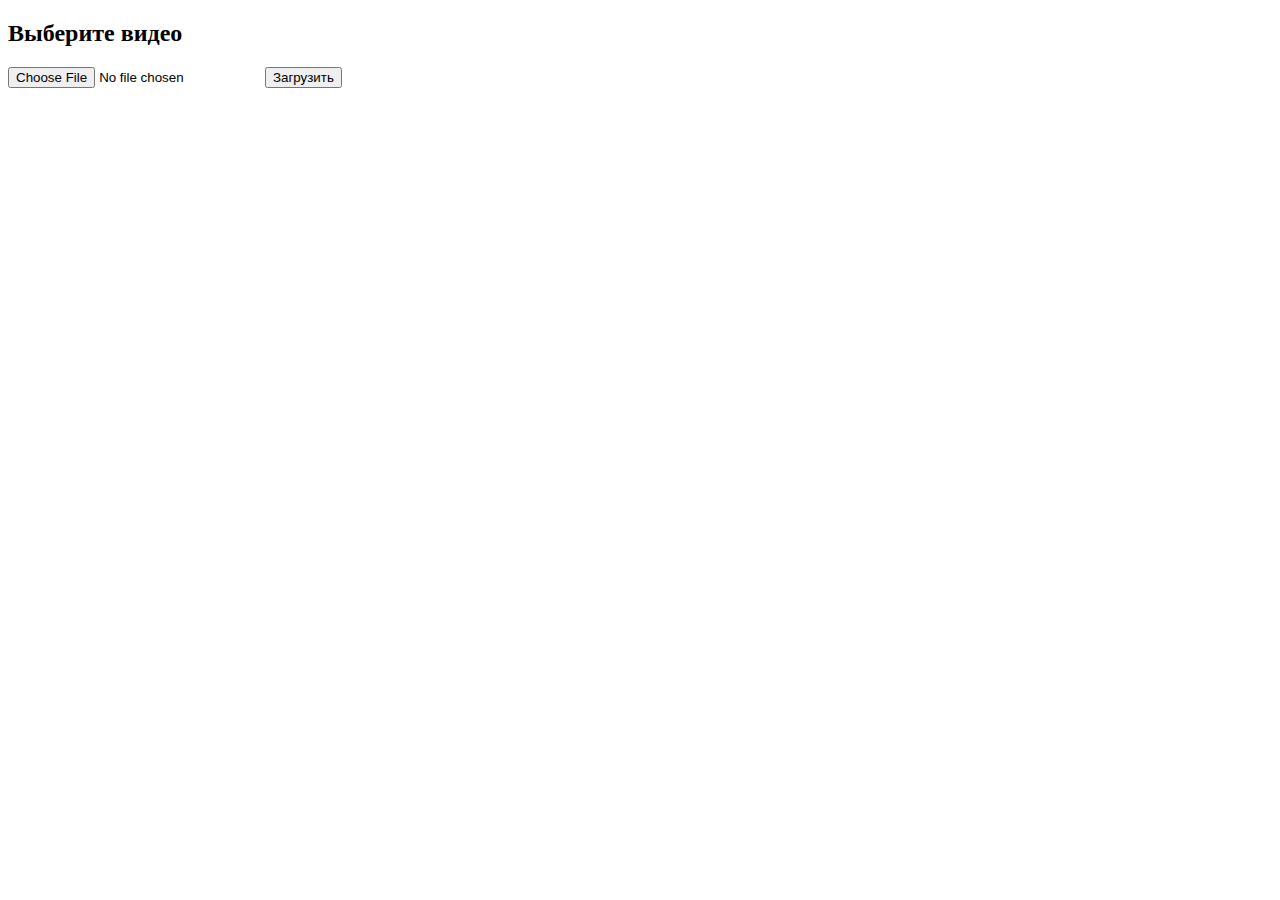
==== index.html @ 0954cb08 "Initial commit" ====
<!DOCTYPE html>
<html lang="ru">
<head>
    <meta charset="UTF-8">
    <meta name="viewport" content="width=device-width, initial-scale=1.0">
    <title>Загрузка видео</title>
</head>
<body>
    <h2>Выберите видео</h2>
    <input type="file" id="videoInput" accept="video/*">
    <button id="uploadBtn">Загрузить</button>
    <p id="status"></p>

    <script>
        document.getElementById("uploadBtn").addEventListener("click", async function () {
            let fileInput = document.getElementById("videoInput");
            if (fileInput.files.length === 0) {
                alert("Выберите видео!");
                return;
            }

            let file = fileInput.files[0];
            let formData = new FormData();
            formData.append("file", file);

            let statusText = document.getElementById("status");
            statusText.innerText = "Загрузка... 0%";

            let xhr = new XMLHttpRequest();
            xhr.open("POST", "https://your-bot-server.com/upload/", true);

            xhr.upload.onprogress = function (event) {
                let percent = Math.round((event.loaded / event.total) * 100);
                statusText.innerText = `Загрузка... ${percent}%`;
            };

            xhr.onload = function () {
                if (xhr.status === 200) {
                    statusText.innerText = "Видео загружено!";
                    setTimeout(() => {
                        window.Telegram.WebApp.close(); // Закрываем WebApp
                    }, 1000);
                } else {
                    alert("Ошибка загрузки!");
                }
            };

            xhr.send(formData);
        });
    </script>
</body>
</html>
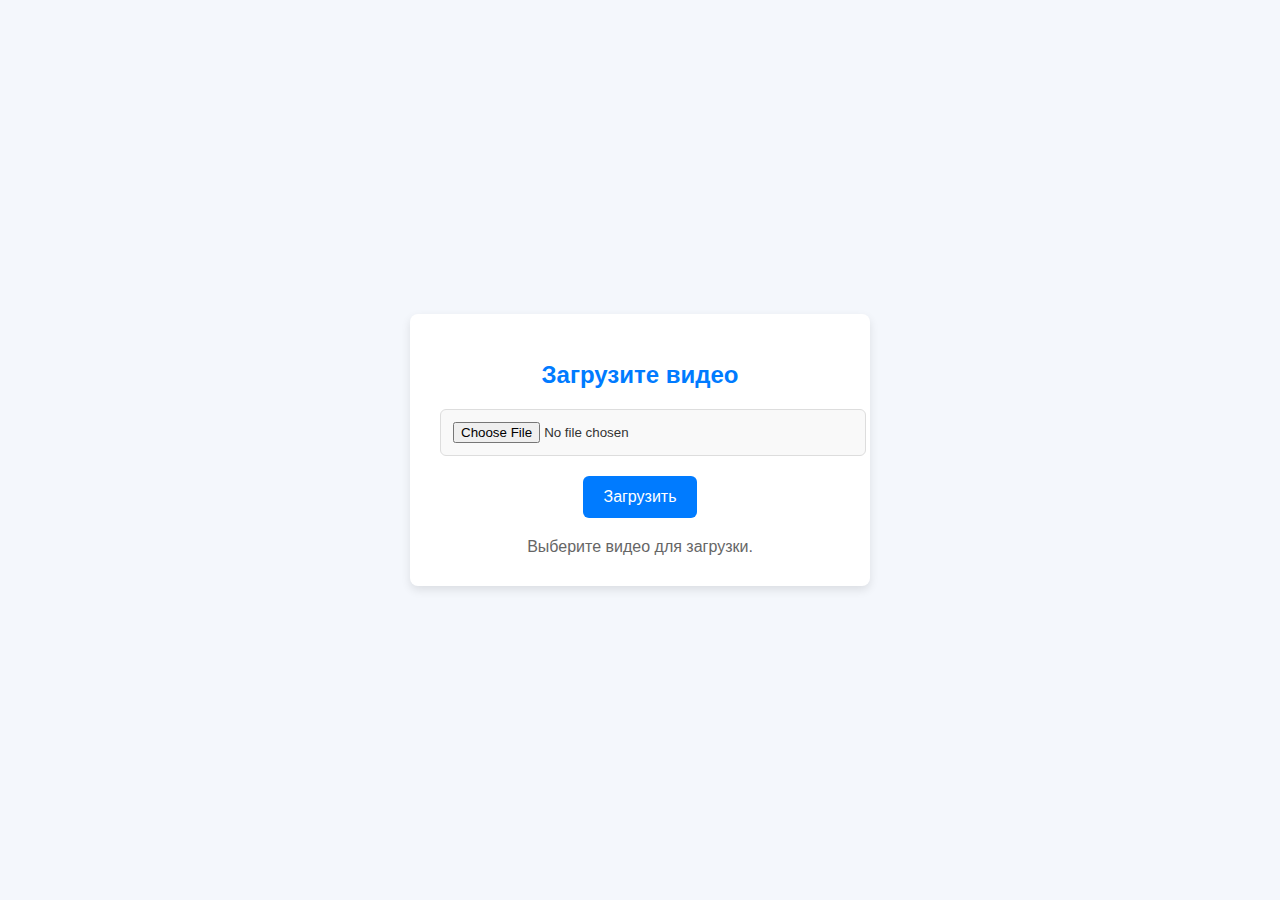
==== commit 7417659e: "Update index.html" ====
--- a/index.html
+++ b/index.html
@@ -3,50 +3,162 @@
 <head>
     <meta charset="UTF-8">
     <meta name="viewport" content="width=device-width, initial-scale=1.0">
-    <title>Загрузка видео</title>
+    <title>Загрузить видео</title>
+    <style>
+        body {
+            font-family: 'Arial', sans-serif;
+            background-color: #f4f7fc;
+            margin: 0;
+            padding: 0;
+            display: flex;
+            justify-content: center;
+            align-items: center;
+            height: 100vh;
+            color: #333;
+        }
+
+        .container {
+            background-color: #fff;
+            border-radius: 8px;
+            padding: 30px;
+            box-shadow: 0 4px 10px rgba(0, 0, 0, 0.1);
+            width: 100%;
+            max-width: 400px;
+            text-align: center;
+        }
+
+        h1 {
+            font-size: 24px;
+            color: #007bff;
+            margin-bottom: 20px;
+        }
+
+        #fileInput {
+            width: 100%;
+            padding: 12px;
+            border-radius: 6px;
+            border: 1px solid #ddd;
+            background-color: #f9f9f9;
+            margin-bottom: 20px;
+        }
+
+        #uploadButton {
+            background-color: #007bff;
+            color: #fff;
+            border: none;
+            padding: 12px 20px;
+            font-size: 16px;
+            border-radius: 6px;
+            cursor: pointer;
+            transition: background-color 0.3s ease;
+        }
+
+        #uploadButton:hover {
+            background-color: #0056b3;
+        }
+
+        #status {
+            margin-top: 20px;
+            font-size: 16px;
+            color: #666;
+        }
+
+        .progress-bar-container {
+            display: none;
+            margin-top: 20px;
+            background-color: #ddd;
+            border-radius: 6px;
+            height: 12px;
+            width: 100%;
+            box-shadow: 0 1px 3px rgba(0, 0, 0, 0.1);
+        }
+
+        .progress-bar {
+            background-color: #28a745;
+            height: 100%;
+            width: 0;
+            border-radius: 6px;
+        }
+    </style>
 </head>
 <body>
-    <h2>Выберите видео</h2>
-    <input type="file" id="videoInput" accept="video/*">
-    <button id="uploadBtn">Загрузить</button>
-    <p id="status"></p>
 
-    <script>
-        document.getElementById("uploadBtn").addEventListener("click", async function () {
-            let fileInput = document.getElementById("videoInput");
-            if (fileInput.files.length === 0) {
-                alert("Выберите видео!");
-                return;
+<div class="container">
+    <h1>Загрузите видео</h1>
+    <input type="file" id="fileInput" accept="video/*" />
+    <button id="uploadButton">Загрузить</button>
+
+    <div class="progress-bar-container" id="progressBarContainer">
+        <div class="progress-bar" id="progressBar"></div>
+    </div>
+
+    <div id="status">Выберите видео для загрузки.</div>
+</div>
+
+<script>
+    const fileInput = document.getElementById('fileInput');
+    const uploadButton = document.getElementById('uploadButton');
+    const statusDiv = document.getElementById('status');
+    const progressBarContainer = document.getElementById('progressBarContainer');
+    const progressBar = document.getElementById('progressBar');
+
+    uploadButton.addEventListener('click', async () => {
+        const file = fileInput.files[0];
+        if (!file) {
+            alert("Пожалуйста, выберите файл!");
+            return;
+        }
+
+        // Отображаем прогресс-бар
+        progressBarContainer.style.display = 'block';
+        statusDiv.innerHTML = "Загрузка файла...";
+
+        const formData = new FormData();
+        formData.append('file', file);
+
+        try {
+            // Отправка файла на сервер с обновлением прогресса
+            const response = await fetch('/upload/', {
+                method: 'POST',
+                body: formData,
+                // Обновление прогресса загрузки
+                headers: {
+                    'Accept': 'application/json',
+                },
+            });
+
+            const reader = response.body.getReader();
+            const contentLength = +response.headers.get('Content-Length');
+            let receivedLength = 0;
+            let chunks = [];
+
+            while (true) {
+                const { done, value } = await reader.read();
+                if (done) break;
+                chunks.push(value);
+                receivedLength += value.length;
+
+                // Обновляем прогресс
+                progressBar.style.width = `${(receivedLength / contentLength) * 100}%`;
             }
 
-            let file = fileInput.files[0];
-            let formData = new FormData();
-            formData.append("file", file);
+            const blob = new Blob(chunks);
+            const fileData = await response.json();
 
-            let statusText = document.getElementById("status");
-            statusText.innerText = "Загрузка... 0%";
+            if (fileData.status === "uploaded") {
+                statusDiv.innerHTML = "Видео загружено. Создание видеокружка...";
 
-            let xhr = new XMLHttpRequest();
-            xhr.open("POST", "https://your-bot-server.com/upload/", true);
+                // Когда процесс конвертации завершится, уведомление будет обновлено
+                statusDiv.innerHTML = "Видео готово! Вы можете закрыть окно.";
+            } else {
+                statusDiv.innerHTML = "Ошибка загрузки.";
+            }
+        } catch (error) {
+            console.error(error);
+            statusDiv.innerHTML = "Ошибка при загрузке файла.";
+        }
+    });
+</script>
 
-            xhr.upload.onprogress = function (event) {
-                let percent = Math.round((event.loaded / event.total) * 100);
-                statusText.innerText = `Загрузка... ${percent}%`;
-            };
-
-            xhr.onload = function () {
-                if (xhr.status === 200) {
-                    statusText.innerText = "Видео загружено!";
-                    setTimeout(() => {
-                        window.Telegram.WebApp.close(); // Закрываем WebApp
-                    }, 1000);
-                } else {
-                    alert("Ошибка загрузки!");
-                }
-            };
-
-            xhr.send(formData);
-        });
-    </script>
 </body>
 </html>
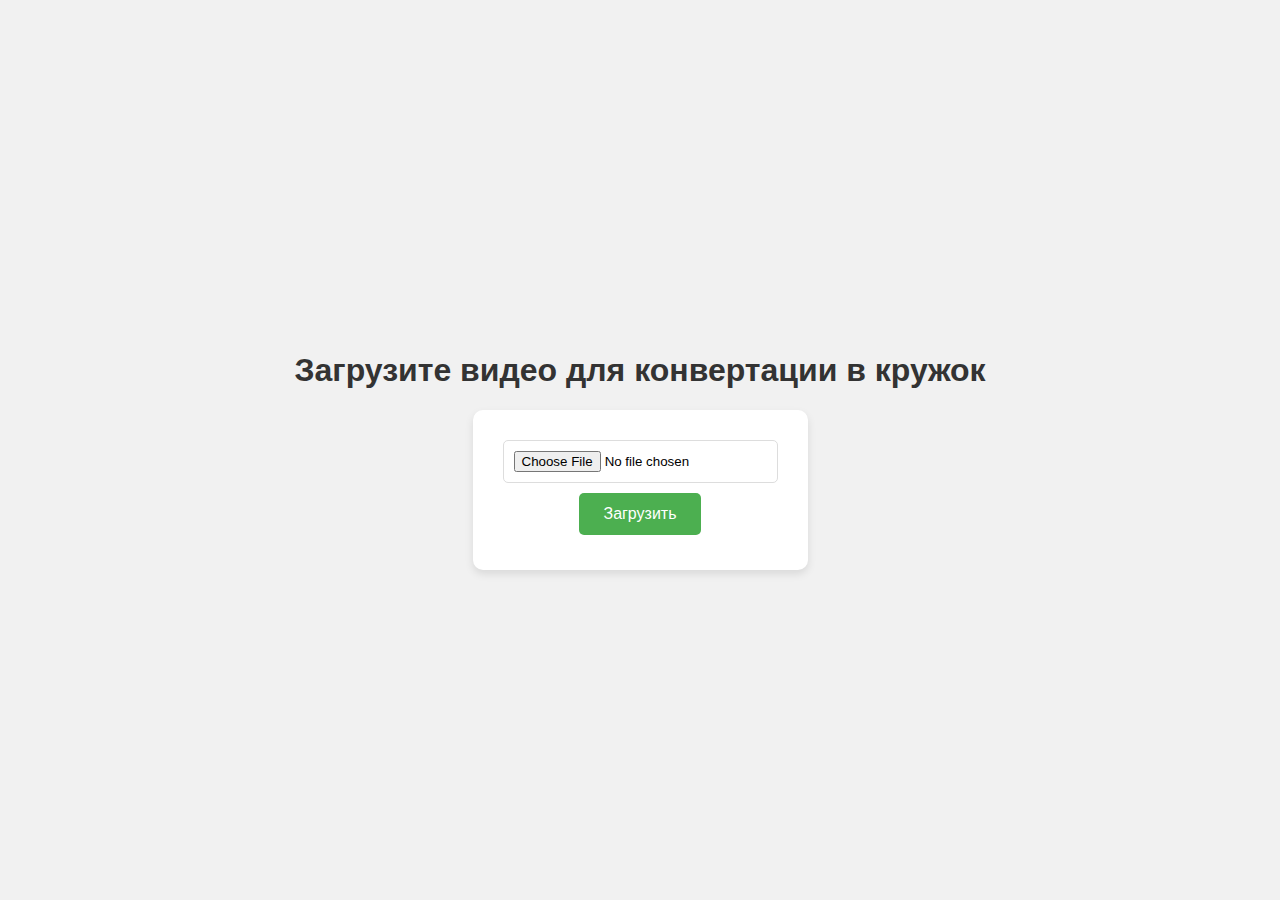
==== commit f974623c: "Update index.html" ====
--- a/index.html
+++ b/index.html
@@ -6,159 +6,111 @@
     <title>Загрузить видео</title>
     <style>
         body {
-            font-family: 'Arial', sans-serif;
-            background-color: #f4f7fc;
-            margin: 0;
-            padding: 0;
+            font-family: Arial, sans-serif;
+            background-color: #f1f1f1;
             display: flex;
             justify-content: center;
             align-items: center;
             height: 100vh;
+            margin: 0;
+            flex-direction: column;
+        }
+
+        h1 {
             color: #333;
         }
 
-        .container {
+        .upload-container {
+            display: flex;
+            flex-direction: column;
+            align-items: center;
             background-color: #fff;
-            border-radius: 8px;
-            padding: 30px;
-            box-shadow: 0 4px 10px rgba(0, 0, 0, 0.1);
-            width: 100%;
-            max-width: 400px;
-            text-align: center;
+            padding: 20px;
+            border-radius: 10px;
+            box-shadow: 0 4px 8px rgba(0, 0, 0, 0.1);
         }
 
-        h1 {
-            font-size: 24px;
-            color: #007bff;
-            margin-bottom: 20px;
+        input[type="file"] {
+            margin: 10px;
+            padding: 10px;
+            border: 1px solid #ddd;
+            border-radius: 5px;
         }
 
-        #fileInput {
-            width: 100%;
-            padding: 12px;
-            border-radius: 6px;
-            border: 1px solid #ddd;
-            background-color: #f9f9f9;
-            margin-bottom: 20px;
+        button {
+            background-color: #4CAF50;
+            color: white;
+            padding: 12px 24px;
+            border: none;
+            border-radius: 5px;
+            cursor: pointer;
+            font-size: 16px;
         }
 
-        #uploadButton {
-            background-color: #007bff;
-            color: #fff;
-            border: none;
-            padding: 12px 20px;
-            font-size: 16px;
-            border-radius: 6px;
-            cursor: pointer;
-            transition: background-color 0.3s ease;
+        button:hover {
+            background-color: #45a049;
         }
 
-        #uploadButton:hover {
-            background-color: #0056b3;
+        .status {
+            margin-top: 15px;
+            font-size: 16px;
+            color: #333;
         }
 
-        #status {
-            margin-top: 20px;
-            font-size: 16px;
-            color: #666;
+        .status.processing {
+            color: #ffa500;
         }
 
-        .progress-bar-container {
-            display: none;
-            margin-top: 20px;
-            background-color: #ddd;
-            border-radius: 6px;
-            height: 12px;
-            width: 100%;
-            box-shadow: 0 1px 3px rgba(0, 0, 0, 0.1);
-        }
-
-        .progress-bar {
-            background-color: #28a745;
-            height: 100%;
-            width: 0;
-            border-radius: 6px;
+        .status.completed {
+            color: #4CAF50;
         }
     </style>
 </head>
 <body>
-
-<div class="container">
-    <h1>Загрузите видео</h1>
-    <input type="file" id="fileInput" accept="video/*" />
-    <button id="uploadButton">Загрузить</button>
-
-    <div class="progress-bar-container" id="progressBarContainer">
-        <div class="progress-bar" id="progressBar"></div>
+    <h1>Загрузите видео для конвертации в кружок</h1>
+    <div class="upload-container">
+        <input type="file" id="videoFile" accept="video/*" />
+        <button onclick="uploadVideo()">Загрузить</button>
+        <div class="status" id="status"></div>
     </div>
 
-    <div id="status">Выберите видео для загрузки.</div>
-</div>
+    <script>
+        const statusElement = document.getElementById("status");
 
-<script>
-    const fileInput = document.getElementById('fileInput');
-    const uploadButton = document.getElementById('uploadButton');
-    const statusDiv = document.getElementById('status');
-    const progressBarContainer = document.getElementById('progressBarContainer');
-    const progressBar = document.getElementById('progressBar');
-
-    uploadButton.addEventListener('click', async () => {
-        const file = fileInput.files[0];
-        if (!file) {
-            alert("Пожалуйста, выберите файл!");
-            return;
-        }
-
-        // Отображаем прогресс-бар
-        progressBarContainer.style.display = 'block';
-        statusDiv.innerHTML = "Загрузка файла...";
-
-        const formData = new FormData();
-        formData.append('file', file);
-
-        try {
-            // Отправка файла на сервер с обновлением прогресса
-            const response = await fetch('/upload/', {
-                method: 'POST',
-                body: formData,
-                // Обновление прогресса загрузки
-                headers: {
-                    'Accept': 'application/json',
-                },
-            });
-
-            const reader = response.body.getReader();
-            const contentLength = +response.headers.get('Content-Length');
-            let receivedLength = 0;
-            let chunks = [];
-
-            while (true) {
-                const { done, value } = await reader.read();
-                if (done) break;
-                chunks.push(value);
-                receivedLength += value.length;
-
-                // Обновляем прогресс
-                progressBar.style.width = `${(receivedLength / contentLength) * 100}%`;
+        async function uploadVideo() {
+            const fileInput = document.getElementById("videoFile");
+            if (!fileInput.files.length) {
+                alert("Пожалуйста, выберите файл для загрузки.");
+                return;
             }
 
-            const blob = new Blob(chunks);
-            const fileData = await response.json();
+            const file = fileInput.files[0];
+            const formData = new FormData();
+            formData.append("file", file);
 
-            if (fileData.status === "uploaded") {
-                statusDiv.innerHTML = "Видео загружено. Создание видеокружка...";
+            statusElement.textContent = "Загрузка видео...";
+            statusElement.classList.add("processing");
 
-                // Когда процесс конвертации завершится, уведомление будет обновлено
-                statusDiv.innerHTML = "Видео готово! Вы можете закрыть окно.";
-            } else {
-                statusDiv.innerHTML = "Ошибка загрузки.";
+            try {
+                const response = await fetch("/upload/", {
+                    method: "POST",
+                    body: formData,
+                });
+
+                const result = await response.json();
+                if (result.status === "uploaded") {
+                    statusElement.textContent = "Видео успешно загружено!";
+                    statusElement.classList.remove("processing");
+                    statusElement.classList.add("completed");
+                    // Можно добавить логику для уведомления пользователя о завершении обработки
+                } else {
+                    throw new Error("Ошибка загрузки видео.");
+                }
+            } catch (error) {
+                statusElement.textContent = "Ошибка при загрузке файла.";
+                statusElement.classList.remove("processing");
             }
-        } catch (error) {
-            console.error(error);
-            statusDiv.innerHTML = "Ошибка при загрузке файла.";
         }
-    });
-</script>
-
+    </script>
 </body>
 </html>
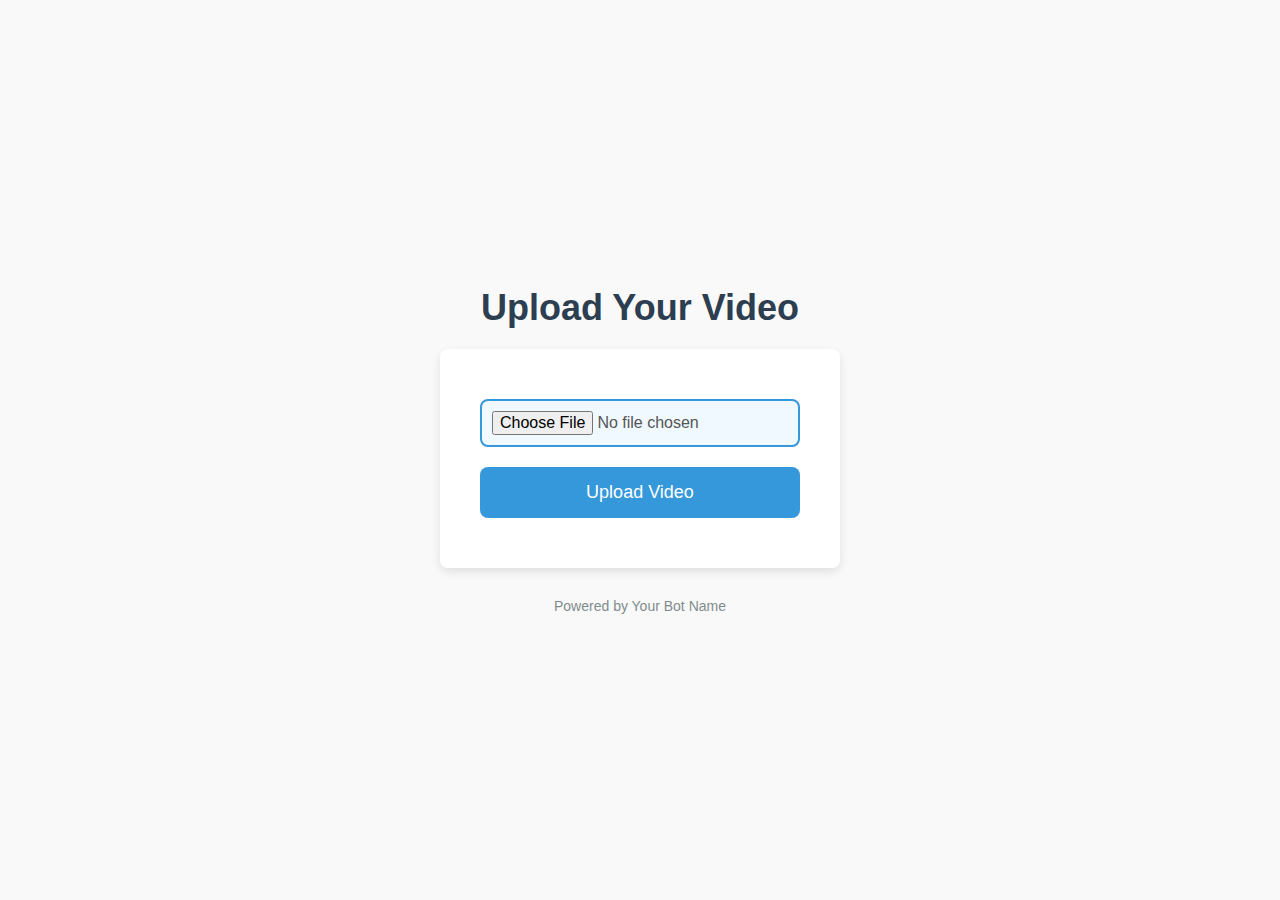
==== commit 980d5a62: "Update index.html" ====
--- a/index.html
+++ b/index.html
@@ -1,116 +1,121 @@
 <!DOCTYPE html>
-<html lang="ru">
+<html lang="en">
 <head>
     <meta charset="UTF-8">
     <meta name="viewport" content="width=device-width, initial-scale=1.0">
-    <title>Загрузить видео</title>
+    <title>Video Upload</title>
     <style>
+        * {
+            margin: 0;
+            padding: 0;
+            box-sizing: border-box;
+        }
+
         body {
-            font-family: Arial, sans-serif;
-            background-color: #f1f1f1;
+            font-family: 'Arial', sans-serif;
+            background-color: #f9f9f9;
             display: flex;
             justify-content: center;
             align-items: center;
-            height: 100vh;
-            margin: 0;
+            min-height: 100vh;
+            text-align: center;
             flex-direction: column;
+            color: #333;
         }
 
         h1 {
-            color: #333;
+            font-size: 36px;
+            margin-bottom: 20px;
+            color: #2c3e50;
         }
 
         .upload-container {
-            display: flex;
-            flex-direction: column;
-            align-items: center;
-            background-color: #fff;
-            padding: 20px;
-            border-radius: 10px;
-            box-shadow: 0 4px 8px rgba(0, 0, 0, 0.1);
+            background-color: rgba(255, 255, 255, 0.9);
+            padding: 30px 40px;
+            border-radius: 8px;
+            box-shadow: 0 4px 10px rgba(0, 0, 0, 0.1);
+            width: 100%;
+            max-width: 400px;
         }
 
         input[type="file"] {
-            margin: 10px;
+            width: 100%;
             padding: 10px;
-            border: 1px solid #ddd;
-            border-radius: 5px;
+            margin: 20px 0;
+            border: 2px solid #3498db;
+            border-radius: 8px;
+            background-color: #f0f9ff;
+            font-size: 16px;
+            color: #555;
         }
 
         button {
-            background-color: #4CAF50;
+            width: 100%;
+            padding: 15px;
+            border: none;
+            background-color: #3498db;
             color: white;
-            padding: 12px 24px;
-            border: none;
-            border-radius: 5px;
+            font-size: 18px;
+            border-radius: 8px;
             cursor: pointer;
-            font-size: 16px;
+            transition: background-color 0.3s ease;
         }
 
         button:hover {
-            background-color: #45a049;
+            background-color: #2980b9;
         }
 
-        .status {
-            margin-top: 15px;
-            font-size: 16px;
-            color: #333;
+        #status {
+            margin-top: 20px;
+            font-size: 18px;
+            color: #e74c3c;
         }
 
-        .status.processing {
-            color: #ffa500;
-        }
-
-        .status.completed {
-            color: #4CAF50;
+        .footer {
+            margin-top: 30px;
+            font-size: 14px;
+            color: #7f8c8d;
         }
     </style>
 </head>
 <body>
-    <h1>Загрузите видео для конвертации в кружок</h1>
+
+    <h1>Upload Your Video</h1>
+
     <div class="upload-container">
-        <input type="file" id="videoFile" accept="video/*" />
-        <button onclick="uploadVideo()">Загрузить</button>
-        <div class="status" id="status"></div>
+        <form id="upload-form" enctype="multipart/form-data">
+            <input type="file" name="file" accept="video/*" required><br>
+            <button type="submit">Upload Video</button>
+        </form>
+        <div id="status"></div>
+    </div>
+
+    <div class="footer">
+        <p>Powered by Your Bot Name</p>
     </div>
 
     <script>
-        const statusElement = document.getElementById("status");
-
-        async function uploadVideo() {
-            const fileInput = document.getElementById("videoFile");
-            if (!fileInput.files.length) {
-                alert("Пожалуйста, выберите файл для загрузки.");
-                return;
-            }
-
-            const file = fileInput.files[0];
-            const formData = new FormData();
-            formData.append("file", file);
-
-            statusElement.textContent = "Загрузка видео...";
-            statusElement.classList.add("processing");
+        document.getElementById('upload-form').addEventListener('submit', async (e) => {
+            e.preventDefault();
+            const formData = new FormData(e.target);
+            const statusElement = document.getElementById('status');
+            statusElement.textContent = 'Uploading...';
 
             try {
-                const response = await fetch("/upload/", {
-                    method: "POST",
+                const response = await fetch('/upload/', {
+                    method: 'POST',
                     body: formData,
                 });
-
-                const result = await response.json();
-                if (result.status === "uploaded") {
-                    statusElement.textContent = "Видео успешно загружено!";
-                    statusElement.classList.remove("processing");
-                    statusElement.classList.add("completed");
-                    // Можно добавить логику для уведомления пользователя о завершении обработки
+                const data = await response.json();
+                if (data.status === 'uploaded') {
+                    statusElement.textContent = 'Upload successful: ' + data.filename;
                 } else {
-                    throw new Error("Ошибка загрузки видео.");
+                    statusElement.textContent = 'Error: ' + data.message;
                 }
             } catch (error) {
-                statusElement.textContent = "Ошибка при загрузке файла.";
-                statusElement.classList.remove("processing");
+                statusElement.textContent = 'Upload failed: ' + error.message;
             }
-        }
+        });
     </script>
 </body>
 </html>
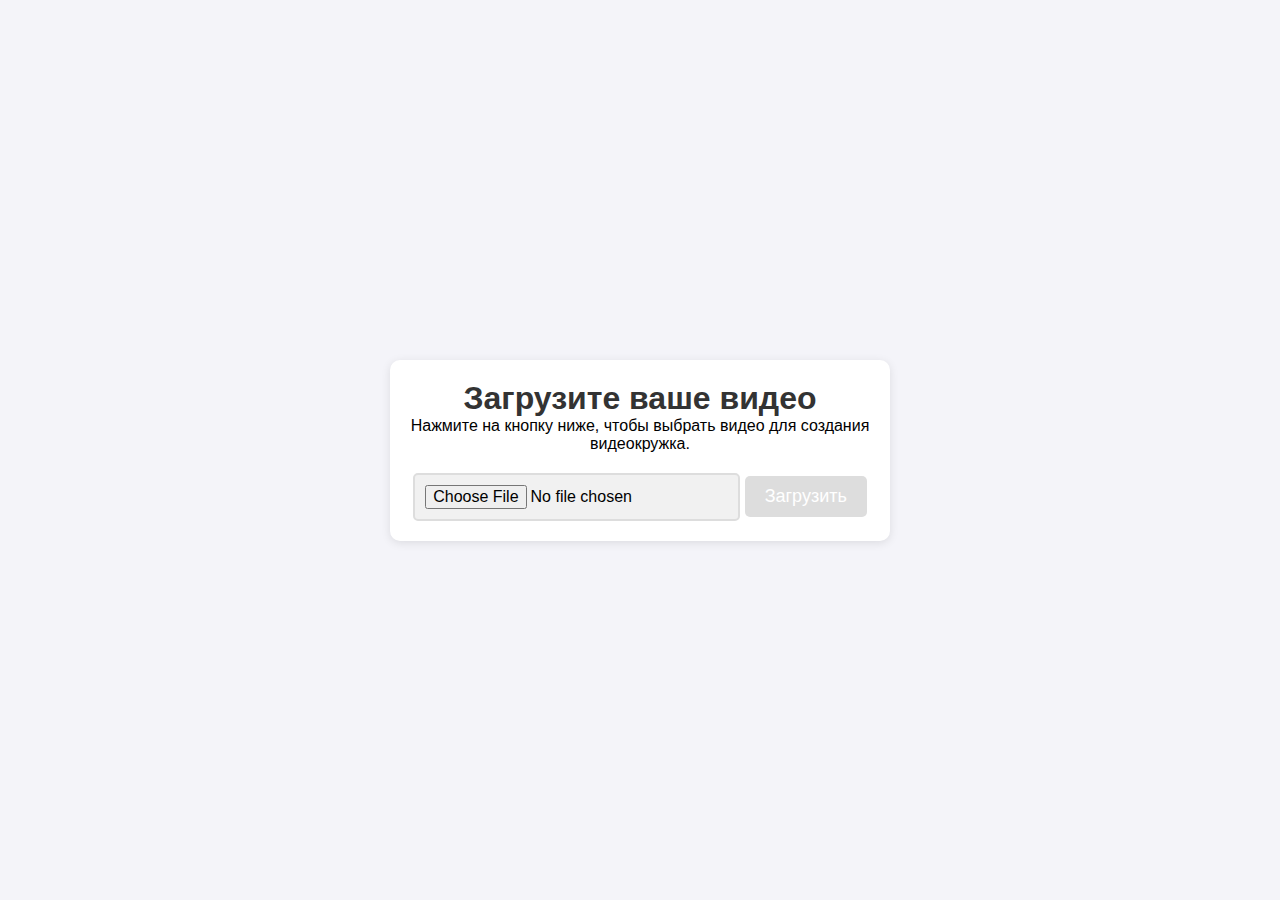
==== commit e2f86af1: "alpha 1.0" ====
--- a/index.html
+++ b/index.html
@@ -1,121 +1,150 @@
-<!DOCTYPE html>
-<html lang="en">
-<head>
-    <meta charset="UTF-8">
-    <meta name="viewport" content="width=device-width, initial-scale=1.0">
-    <title>Video Upload</title>
-    <style>
-        * {
-            margin: 0;
-            padding: 0;
-            box-sizing: border-box;
-        }
-
-        body {
-            font-family: 'Arial', sans-serif;
-            background-color: #f9f9f9;
-            display: flex;
-            justify-content: center;
-            align-items: center;
-            min-height: 100vh;
-            text-align: center;
-            flex-direction: column;
-            color: #333;
-        }
-
-        h1 {
-            font-size: 36px;
-            margin-bottom: 20px;
-            color: #2c3e50;
-        }
-
-        .upload-container {
-            background-color: rgba(255, 255, 255, 0.9);
-            padding: 30px 40px;
-            border-radius: 8px;
-            box-shadow: 0 4px 10px rgba(0, 0, 0, 0.1);
-            width: 100%;
-            max-width: 400px;
-        }
-
-        input[type="file"] {
-            width: 100%;
-            padding: 10px;
-            margin: 20px 0;
-            border: 2px solid #3498db;
-            border-radius: 8px;
-            background-color: #f0f9ff;
-            font-size: 16px;
-            color: #555;
-        }
-
-        button {
-            width: 100%;
-            padding: 15px;
-            border: none;
-            background-color: #3498db;
-            color: white;
-            font-size: 18px;
-            border-radius: 8px;
-            cursor: pointer;
-            transition: background-color 0.3s ease;
-        }
-
-        button:hover {
-            background-color: #2980b9;
-        }
-
-        #status {
-            margin-top: 20px;
-            font-size: 18px;
-            color: #e74c3c;
-        }
-
-        .footer {
-            margin-top: 30px;
-            font-size: 14px;
-            color: #7f8c8d;
-        }
-    </style>
-</head>
-<body>
-
-    <h1>Upload Your Video</h1>
-
-    <div class="upload-container">
-        <form id="upload-form" enctype="multipart/form-data">
-            <input type="file" name="file" accept="video/*" required><br>
-            <button type="submit">Upload Video</button>
-        </form>
-        <div id="status"></div>
-    </div>
-
-    <div class="footer">
-        <p>Powered by Your Bot Name</p>
-    </div>
-
-    <script>
-        document.getElementById('upload-form').addEventListener('submit', async (e) => {
-            e.preventDefault();
-            const formData = new FormData(e.target);
-            const statusElement = document.getElementById('status');
-            statusElement.textContent = 'Uploading...';
-
-            try {
-                const response = await fetch('/upload/', {
-                    method: 'POST',
-                    body: formData,
-                });
-                const data = await response.json();
-                if (data.status === 'uploaded') {
-                    statusElement.textContent = 'Upload successful: ' + data.filename;
-                } else {
-                    statusElement.textContent = 'Error: ' + data.message;
-                }
-            } catch (error) {
-                statusElement.textContent = 'Upload failed: ' + error.message;
-            }
-        });
-    </script>
-</body>
-</html>
+<!DOCTYPE html>
+<html lang="ru">
+<head>
+  <meta charset="UTF-8">
+  <meta name="viewport" content="width=device-width, initial-scale=1.0">
+  <title>Загрузить видео</title>
+  <style>
+    * {
+      margin: 0;
+      padding: 0;
+      box-sizing: border-box;
+    }
+
+    body {
+      font-family: Arial, sans-serif;
+      background-color: #f4f4f9;
+      display: flex;
+      justify-content: center;
+      align-items: center;
+      height: 100vh;
+    }
+
+    .container {
+      text-align: center;
+      background-color: #fff;
+      padding: 20px;
+      border-radius: 10px;
+      box-shadow: 0 2px 10px rgba(0, 0, 0, 0.1);
+      max-width: 500px;
+      width: 100%;
+    }
+
+    h1 {
+      color: #333;
+    }
+
+    input[type="file"] {
+      margin-top: 20px;
+      padding: 10px;
+      background-color: #f1f1f1;
+      border: 2px solid #ddd;
+      border-radius: 5px;
+      font-size: 16px;
+      cursor: pointer;
+    }
+
+    button {
+      margin-top: 20px;
+      padding: 10px 20px;
+      background-color: #007bff;
+      color: #fff;
+      border: none;
+      border-radius: 5px;
+      font-size: 18px;
+      cursor: pointer;
+    }
+
+    button:disabled {
+      background-color: #ddd;
+    }
+
+    .progress {
+      width: 100%;
+      height: 10px;
+      background-color: #e0e0e0;
+      margin-top: 20px;
+      border-radius: 5px;
+      overflow: hidden;
+    }
+
+    .progress-bar {
+      width: 0;
+      height: 100%;
+      background-color: #4caf50;
+      transition: width 0.3s;
+    }
+
+    .status-message {
+      margin-top: 20px;
+      font-size: 16px;
+      color: #333;
+    }
+  </style>
+</head>
+<body>
+  <div class="container">
+    <h1>Загрузите ваше видео</h1>
+    <p>Нажмите на кнопку ниже, чтобы выбрать видео для создания видеокружка.</p>
+    
+    <input type="file" id="fileInput" accept="video/*" />
+    <button id="uploadButton" disabled>Загрузить</button>
+
+    <div id="progress" class="progress" style="display: none;">
+      <div id="progress-bar" class="progress-bar"></div>
+    </div>
+    
+    <div id="status-message" class="status-message" style="display: none;"></div>
+  </div>
+
+  <script>
+    const fileInput = document.getElementById('fileInput');
+    const uploadButton = document.getElementById('uploadButton');
+    const progress = document.getElementById('progress');
+    const progressBar = document.getElementById('progress-bar');
+    const statusMessage = document.getElementById('status-message');
+
+    fileInput.addEventListener('change', () => {
+      uploadButton.disabled = false;
+    });
+
+    uploadButton.addEventListener('click', () => {
+      const file = fileInput.files[0];
+      if (file) {
+        const formData = new FormData();
+        formData.append('video', file);
+        
+        // Показать процесс загрузки
+        progress.style.display = 'block';
+        statusMessage.style.display = 'none';
+
+        const xhr = new XMLHttpRequest();
+        xhr.open('POST', 'https://your-server-url.com/upload', true);
+
+        // Обновление прогресса загрузки
+        xhr.upload.onprogress = function (event) {
+          if (event.lengthComputable) {
+            const percent = (event.loaded / event.total) * 100;
+            progressBar.style.width = percent + '%';
+          }
+        };
+
+        // Обработка завершения загрузки
+        xhr.onload = function () {
+          if (xhr.status === 200) {
+            progress.style.display = 'none';
+            statusMessage.style.display = 'block';
+            statusMessage.innerHTML = 'Видео успешно загружено! <br> Подождите, пока создается видеокружок.';
+          } else {
+            progress.style.display = 'none';
+            statusMessage.style.display = 'block';
+            statusMessage.innerHTML = 'Ошибка загрузки. Попробуйте еще раз.';
+          }
+        };
+
+        xhr.send(formData);
+      }
+    });
+  </script>
+</body>
+</html>
